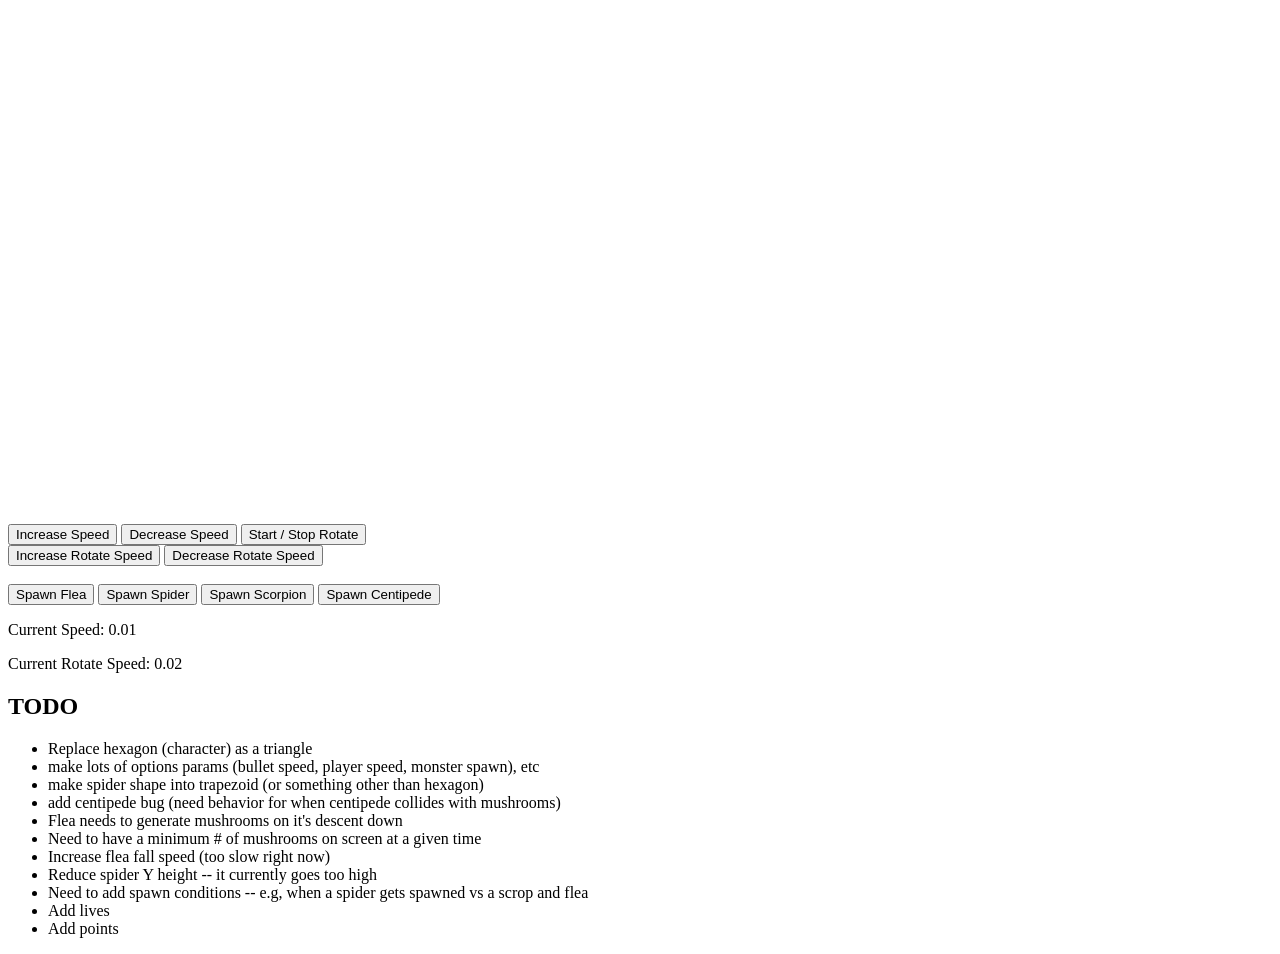
==== project1/code/project1.html @ 72aa070e "update report; add centipede code; add scorp code; added a bunch of todos" ====
<!-- // Lab 2 - CEG6500 - Xavier Wattermann -->
<!DOCTYPE html>
<html>
    <head>
        <meta http-equiv="Content-Type" content="text/html;charset=utf-8" >
            <title>Project 1 - CEG6500 - Xavier Wattermann</title>
            <script type="text/javascript" src="../Common/webgl-utils.js"></script>
            <script type="text/javascript" src="../Common/initShaders.js"></script>
            <script type="text/javascript" src="../Common/MV.js"></script>
            <script type="text/javascript" src="helpers.js"></script>
            <script type="text/javascript" src="project1.js"></script>
            
            <!-- VERTEX SHADER -->
            <script type="x-shader/x-vertex" id="vertex-shader-square">
                attribute vec4 myPosition;
                uniform float theta;
                uniform vec2 move;
                void main() {
                    float xi, yi, xf, yf;
                    xi = myPosition.x;
                    yi = myPosition.y;
                    xf = xi * cos(theta) + yi * sin(theta) + move.x;
                    yf = -xi * sin(theta) + yi * cos(theta) + move.y;
                    gl_Position.x = xf;
                    gl_Position.y = yf;
                    gl_Position.z = 0.0;
                    gl_Position.w = 1.0;
                    gl_PointSize = 1.0;
                }
            </script>
            <!-- FRAGMENT SHADER -->
            <script type="x-shader/x-fragment" id="fragment-shader-square">
                precision mediump float;
                uniform vec4 uColor;
                void main() {
                    gl_FragColor = uColor;
                }
            </script>
    </head>
    
    <body onload="init()" onkeydown="movePlayer(event, 'down')" onkeyup="movePlayer(event, 'up')">
        <canvas width="512" height="512" id="gl-canvas" onclick="moveOctagon(event)">
        </canvas>
    </br>
        <!-- Control Buttons -->
        <button id="increaseSpeed" onclick="changeSpeed(true)"> Increase Speed </button>
        <button id="decreaseSpeed" onclick="changeSpeed(false)">Decrease Speed </button>
        <button id="stopStartButton" onclick="stopOrStartAnim()">Start / Stop Rotate</button>
    </br>
        <button id="increaseRotateSpeed" onclick="changeRotateSpeed(true)"> Increase Rotate Speed </button>
        <button id="decreaseRotateSpeed" onclick="changeRotateSpeed(false)">Decrease Rotate Speed </button>
    </br>
    </br>
        <button id="spawnFlea" onclick="spawnBug('Flea')"> Spawn Flea</button>
        <button id="spawnSpider" onclick="spawnBug('Spider')"> Spawn Spider</button>
        <button id="spawnScorpion" onclick="spawnBug('Scorpion')"> Spawn Scorpion</button>
        <button id="spawnCentipede" onclick="spawnBug('Centipede')"> Spawn Centipede</button>
        <!-- <button id="spawnCentipedeSeg" onclick="spawnBug('CentipedeSeg')"> Spawn CentipedeSeg</button> -->

        <!-- Show the speed (mostly for my own debugging) -->
        <p>Current Speed: <span id="speedDisplay">0.01</span></p>
        <p>Current Rotate Speed: <span id="rotateSpeedDisplay">0.02</span></p>
    </body>

    <h2>TODO</h2>
    <ul>
        <li>Replace hexagon (character) as a triangle</li>
        <li>make lots of options params (bullet speed, player speed, monster spawn), etc</li>
        <li>make spider shape into trapezoid (or something other than hexagon)</li>
        <li>add centipede bug (need behavior for when centipede collides with mushrooms)</li>
        <li>Flea needs to generate mushrooms on it's descent down</li>
        <li>Need to have a minimum # of mushrooms on screen at a given time</li>
        <li>Increase flea fall speed (too slow right now)</li>
        <li>Reduce spider Y height -- it currently goes too high</li>
        <li>Need to add spawn conditions -- e.g, when a spider gets spawned vs a scrop and flea</li>
        <li>Add lives</li>
        <li>Add points</li>
    </ul>


</html>
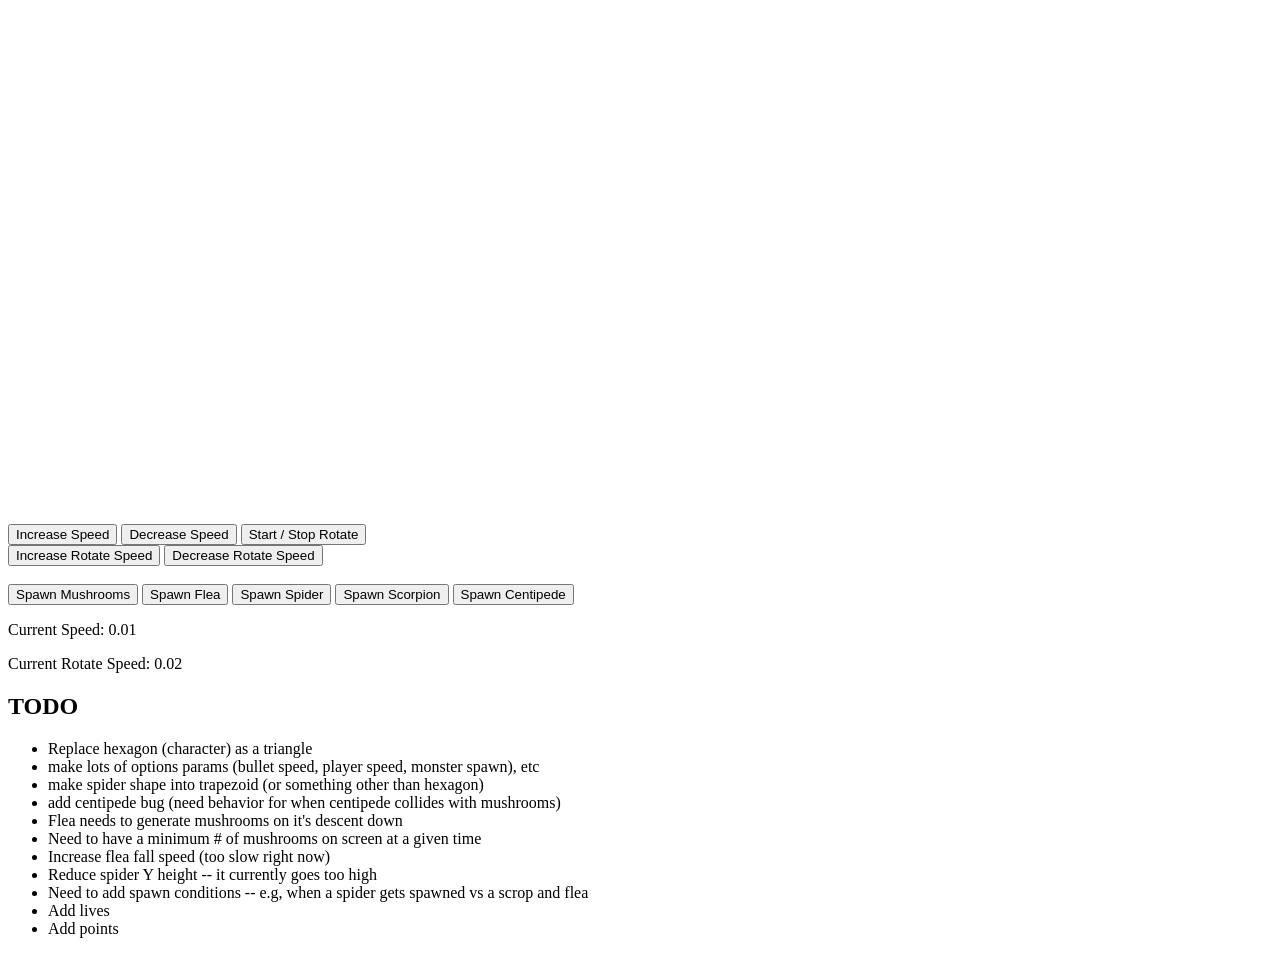
==== commit e65257a8: "refactoring for render() function; add mushroom controls for html" ====
--- a/project1/code/project1.html
+++ b/project1/code/project1.html
@@ -51,6 +51,7 @@
         <button id="decreaseRotateSpeed" onclick="changeRotateSpeed(false)">Decrease Rotate Speed </button>
     </br>
     </br>
+        <button id="spawnMushrooms" onclick="createMushrooms()"> Spawn Mushrooms</button>
         <button id="spawnFlea" onclick="spawnBug('Flea')"> Spawn Flea</button>
         <button id="spawnSpider" onclick="spawnBug('Spider')"> Spawn Spider</button>
         <button id="spawnScorpion" onclick="spawnBug('Scorpion')"> Spawn Scorpion</button>
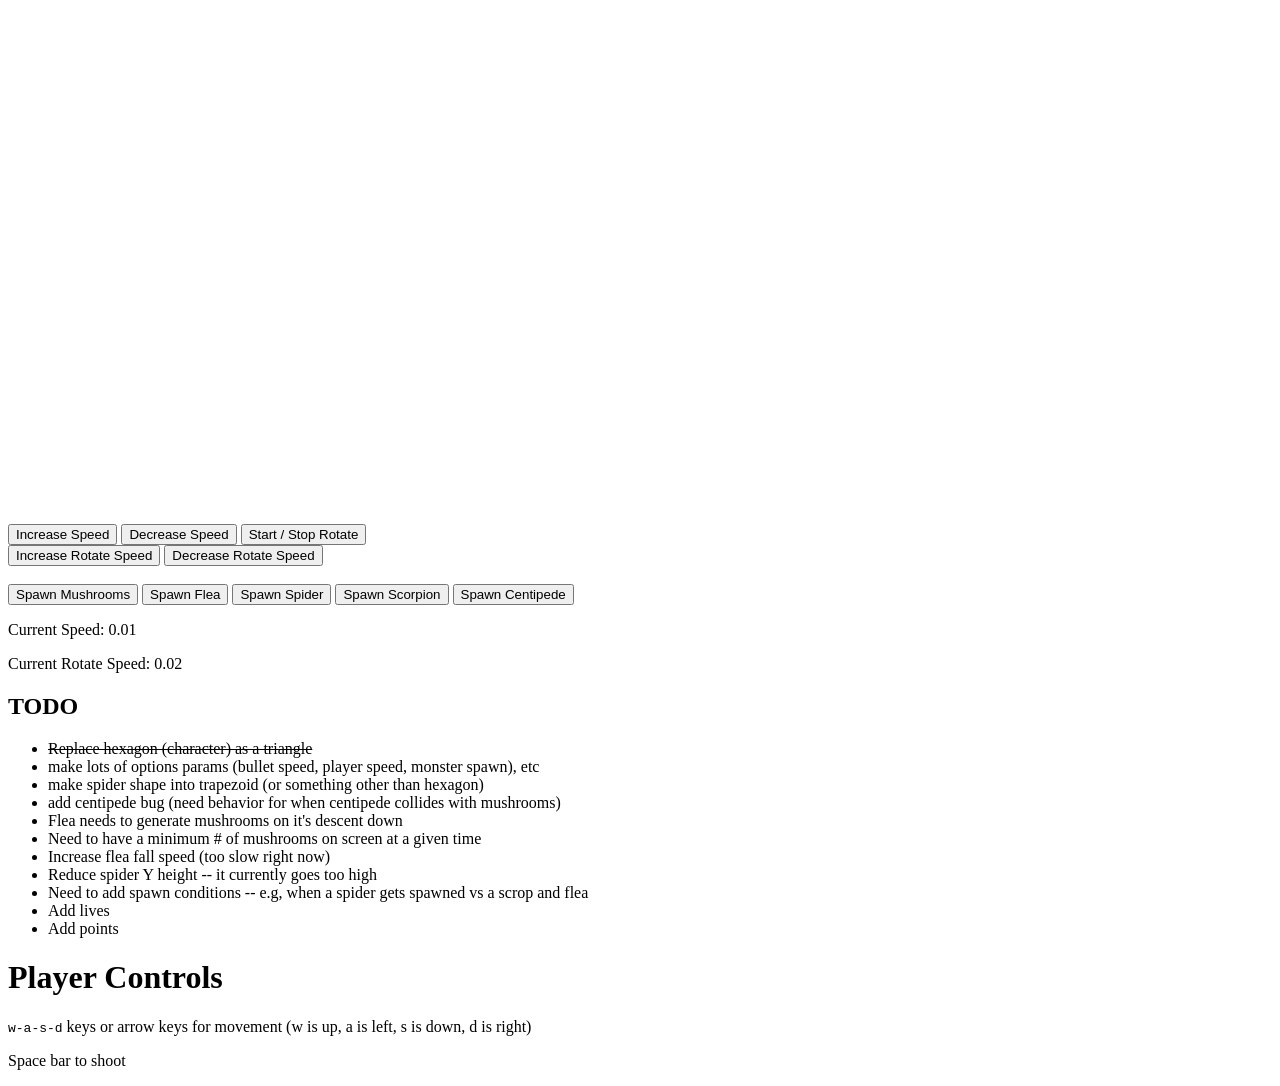
==== commit 075c70dc: "add code for trapezoid and player triangle" ====
--- a/project1/code/project1.html
+++ b/project1/code/project1.html
@@ -65,7 +65,7 @@
 
     <h2>TODO</h2>
     <ul>
-        <li>Replace hexagon (character) as a triangle</li>
+        <li><s>Replace hexagon (character) as a triangle</s></li> 
         <li>make lots of options params (bullet speed, player speed, monster spawn), etc</li>
         <li>make spider shape into trapezoid (or something other than hexagon)</li>
         <li>add centipede bug (need behavior for when centipede collides with mushrooms)</li>
@@ -79,6 +79,12 @@
     </ul>
 
 
+    <h1>Player Controls</h1>
+
+    <p><code>w-a-s-d</code> keys or arrow keys for movement (w is up, a is left, s is down, d is right)</p>
+    <p>Space bar to shoot</p>
+
+
 </html>
 
 
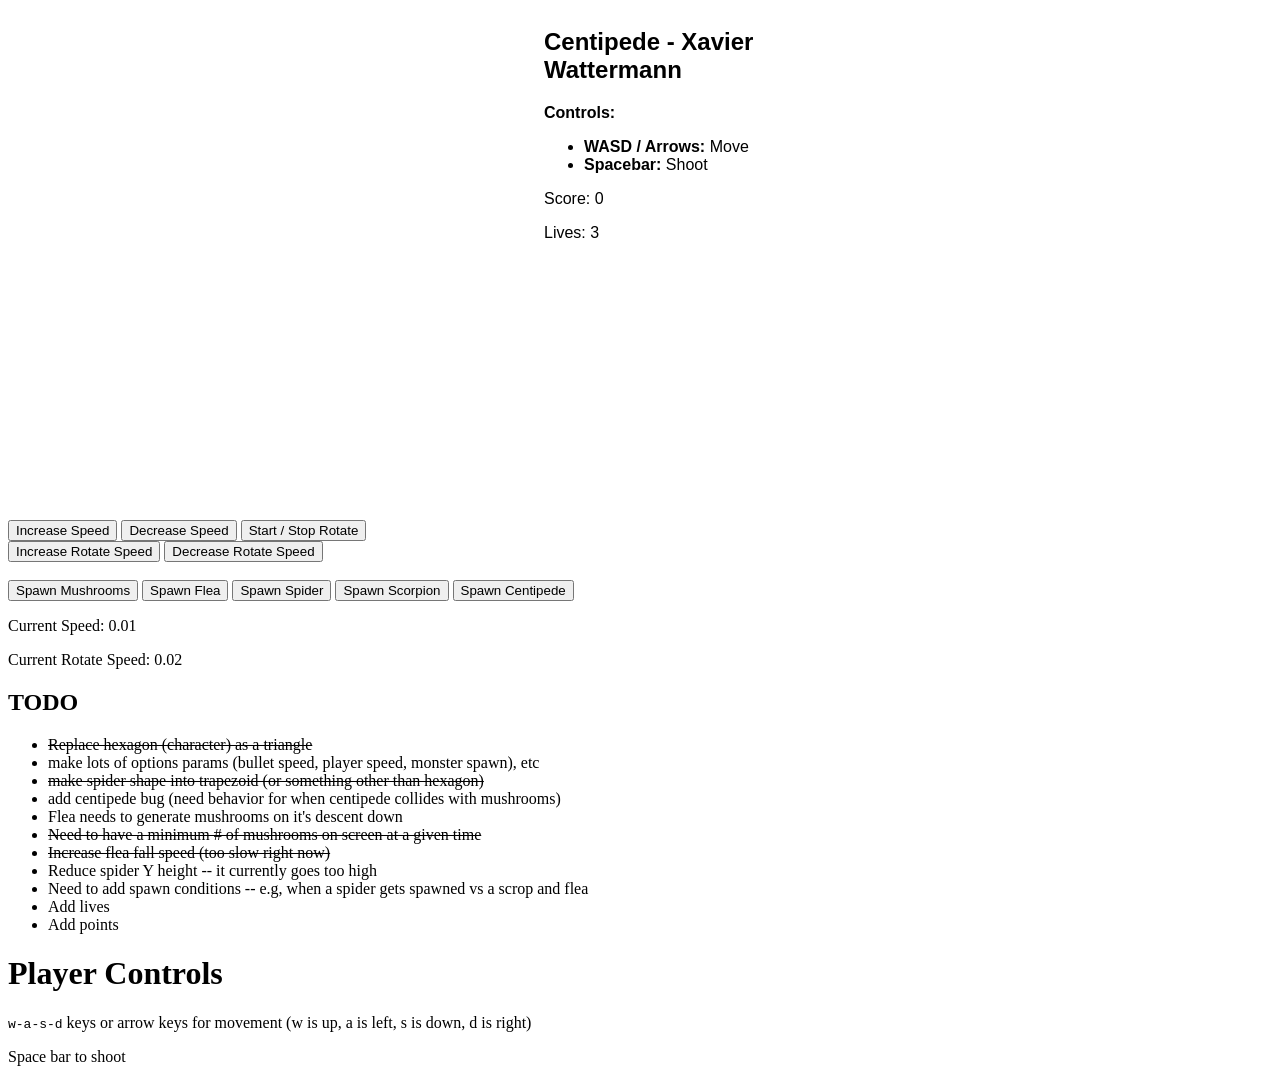
==== commit f6fd7c8e: "Clean up, added better instructions with html" ====
--- a/project1/code/project1.html
+++ b/project1/code/project1.html
@@ -39,9 +39,20 @@
     </head>
     
     <body onload="init()" onkeydown="movePlayer(event, 'down')" onkeyup="movePlayer(event, 'up')">
-        <canvas width="512" height="512" id="gl-canvas" onclick="moveOctagon(event)">
-        </canvas>
-    </br>
+        <div style="display: flex; gap: 24px; align-items: flex-start;">
+            <canvas width="512" height="512" id="gl-canvas" onclick="moveOctagon(event)">
+            </canvas>
+            <div id="side-panel" style="font-family: sans-serif; max-width: 300px;">
+                <h2>Centipede - Xavier Wattermann </h2>
+                <p><strong>Controls:</strong></p>
+                <ul>
+                    <li><strong>WASD / Arrows:</strong> Move</li>
+                    <li><strong>Spacebar:</strong> Shoot</li>
+                </ul>
+                <p>Score: <span id="scoreDisplay">0</span></p>
+                <p>Lives: <span id="livesDisplay">3</span></p>
+            </div>
+        </div>
         <!-- Control Buttons -->
         <button id="increaseSpeed" onclick="changeSpeed(true)"> Increase Speed </button>
         <button id="decreaseSpeed" onclick="changeSpeed(false)">Decrease Speed </button>
@@ -67,11 +78,11 @@
     <ul>
         <li><s>Replace hexagon (character) as a triangle</s></li> 
         <li>make lots of options params (bullet speed, player speed, monster spawn), etc</li>
-        <li>make spider shape into trapezoid (or something other than hexagon)</li>
+        <li><s>make spider shape into trapezoid (or something other than hexagon)</s></li>
         <li>add centipede bug (need behavior for when centipede collides with mushrooms)</li>
         <li>Flea needs to generate mushrooms on it's descent down</li>
-        <li>Need to have a minimum # of mushrooms on screen at a given time</li>
-        <li>Increase flea fall speed (too slow right now)</li>
+        <li><s>Need to have a minimum # of mushrooms on screen at a given time</s></li>
+        <li><s>Increase flea fall speed (too slow right now)</s></li>
         <li>Reduce spider Y height -- it currently goes too high</li>
         <li>Need to add spawn conditions -- e.g, when a spider gets spawned vs a scrop and flea</li>
         <li>Add lives</li>
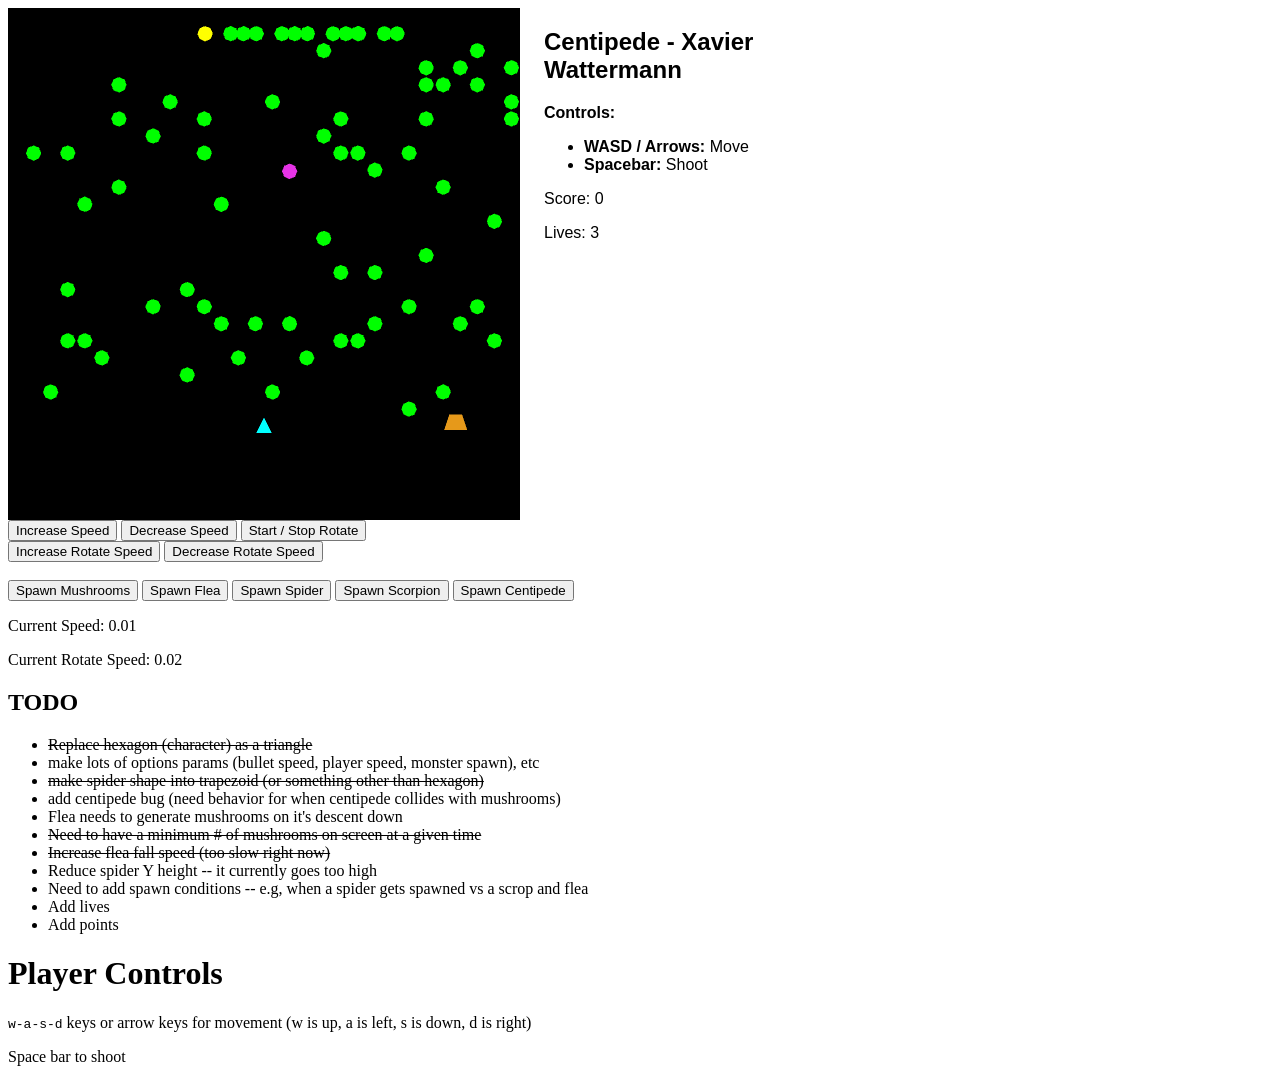
==== commit 6506004d: "Add index.html to deploy" ====
--- a/project1/code/project1.html
+++ b/project1/code/project1.html
@@ -4,9 +4,9 @@
     <head>
         <meta http-equiv="Content-Type" content="text/html;charset=utf-8" >
             <title>Project 1 - CEG6500 - Xavier Wattermann</title>
-            <script type="text/javascript" src="../Common/webgl-utils.js"></script>
-            <script type="text/javascript" src="../Common/initShaders.js"></script>
-            <script type="text/javascript" src="../Common/MV.js"></script>
+            <script type="text/javascript" src="../common/webgl-utils.js"></script>
+            <script type="text/javascript" src="../common/initShaders.js"></script>
+            <script type="text/javascript" src="../common/MV.js"></script>
             <script type="text/javascript" src="helpers.js"></script>
             <script type="text/javascript" src="project1.js"></script>
             
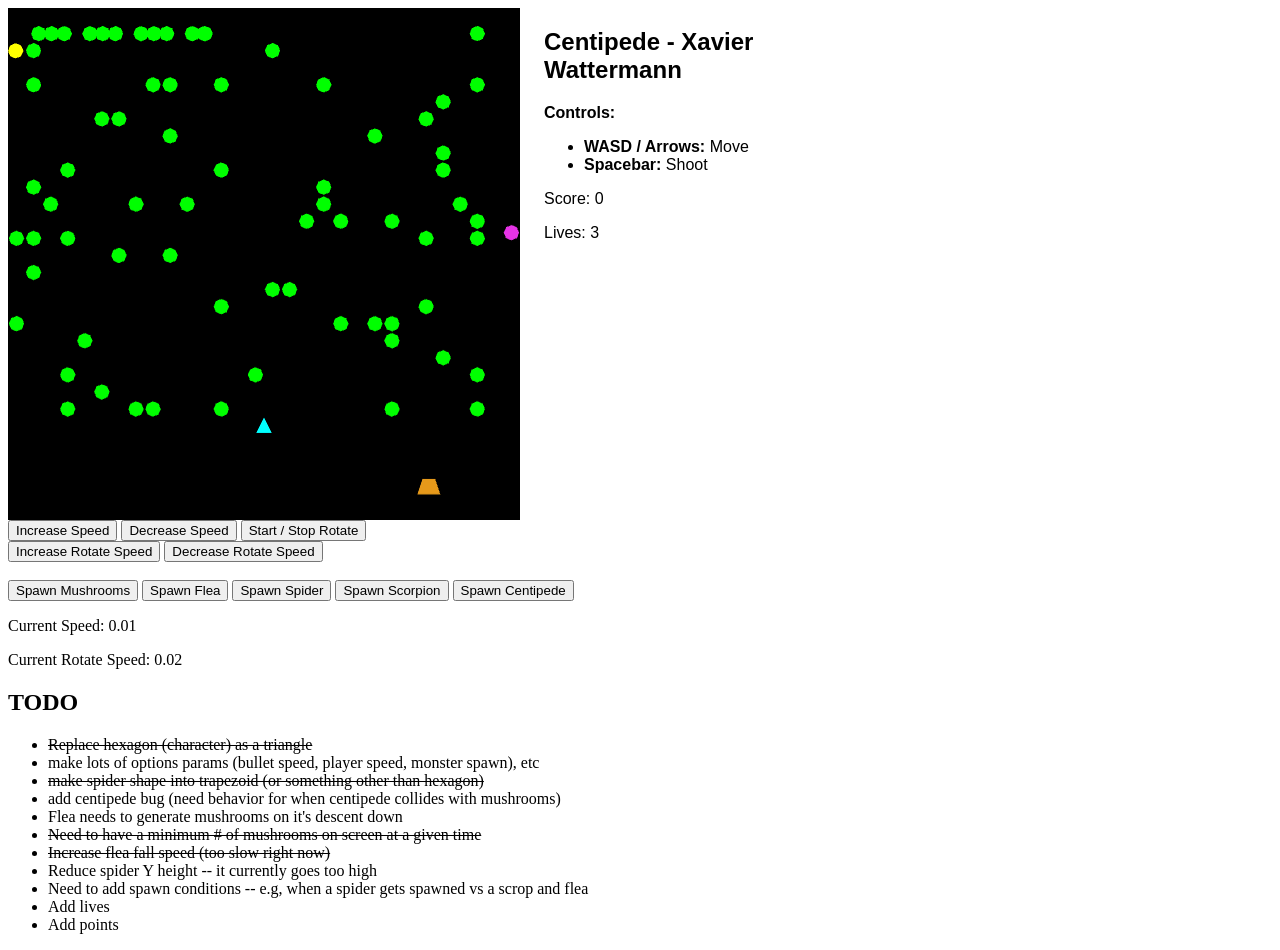
==== commit 5dfc5fc4: "remove dup player controls" ====
--- a/project1/code/project1.html
+++ b/project1/code/project1.html
@@ -90,10 +90,6 @@
     </ul>
 
 
-    <h1>Player Controls</h1>
-
-    <p><code>w-a-s-d</code> keys or arrow keys for movement (w is up, a is left, s is down, d is right)</p>
-    <p>Space bar to shoot</p>
 
 
 </html>
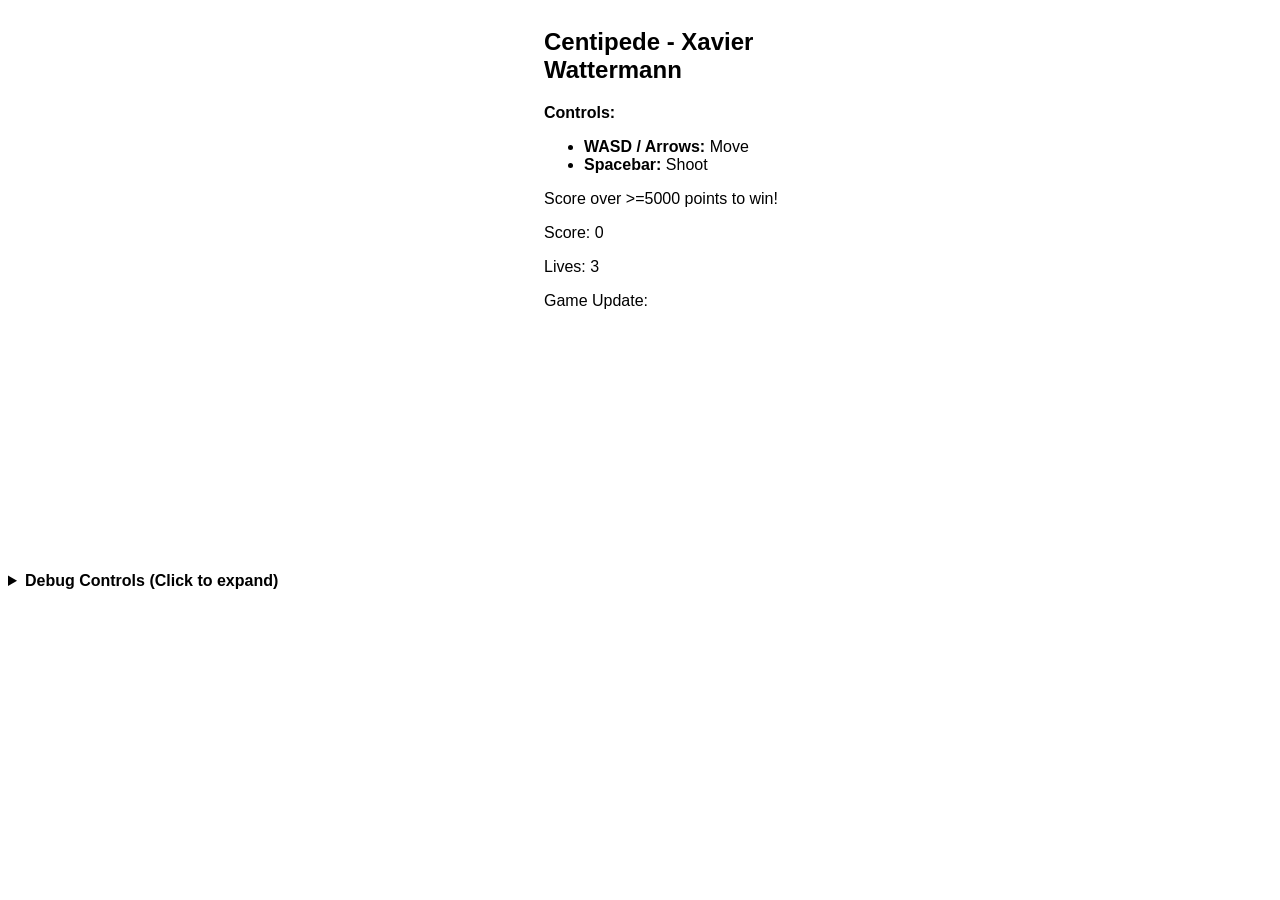
==== commit 2f579bc1: "Add files via upload" ====
--- a/project1/code/project1.html
+++ b/project1/code/project1.html
@@ -4,9 +4,9 @@
     <head>
         <meta http-equiv="Content-Type" content="text/html;charset=utf-8" >
             <title>Project 1 - CEG6500 - Xavier Wattermann</title>
-            <script type="text/javascript" src="../common/webgl-utils.js"></script>
-            <script type="text/javascript" src="../common/initShaders.js"></script>
-            <script type="text/javascript" src="../common/MV.js"></script>
+            <script type="text/javascript" src="../Common/webgl-utils.js"></script>
+            <script type="text/javascript" src="../Common/initShaders.js"></script>
+            <script type="text/javascript" src="../Common/MV.js"></script>
             <script type="text/javascript" src="helpers.js"></script>
             <script type="text/javascript" src="project1.js"></script>
             
@@ -49,48 +49,32 @@
                     <li><strong>WASD / Arrows:</strong> Move</li>
                     <li><strong>Spacebar:</strong> Shoot</li>
                 </ul>
+                <p>Score over >=5000 points to win!</p>
                 <p>Score: <span id="scoreDisplay">0</span></p>
                 <p>Lives: <span id="livesDisplay">3</span></p>
+                <p>Game Update: <span id="updateDisplay"></span></p>
             </div>
         </div>
         <!-- Control Buttons -->
-        <button id="increaseSpeed" onclick="changeSpeed(true)"> Increase Speed </button>
-        <button id="decreaseSpeed" onclick="changeSpeed(false)">Decrease Speed </button>
-        <button id="stopStartButton" onclick="stopOrStartAnim()">Start / Stop Rotate</button>
-    </br>
-        <button id="increaseRotateSpeed" onclick="changeRotateSpeed(true)"> Increase Rotate Speed </button>
-        <button id="decreaseRotateSpeed" onclick="changeRotateSpeed(false)">Decrease Rotate Speed </button>
+        <!-- <button id="increaseSpeed" onclick="changeSpeed(true)"> Increase Speed </button>
+        <button id="decreaseSpeed" onclick="changeSpeed(false)">Decrease Speed </button> -->
     </br>
     </br>
-        <button id="spawnMushrooms" onclick="createMushrooms()"> Spawn Mushrooms</button>
-        <button id="spawnFlea" onclick="spawnBug('Flea')"> Spawn Flea</button>
-        <button id="spawnSpider" onclick="spawnBug('Spider')"> Spawn Spider</button>
-        <button id="spawnScorpion" onclick="spawnBug('Scorpion')"> Spawn Scorpion</button>
-        <button id="spawnCentipede" onclick="spawnBug('Centipede')"> Spawn Centipede</button>
-        <!-- <button id="spawnCentipedeSeg" onclick="spawnBug('CentipedeSeg')"> Spawn CentipedeSeg</button> -->
+
+        <details style="margin-top: 16px; font-family: sans-serif;">
+            <summary style="cursor: pointer; font-weight: bold;">Debug Controls (Click to expand)</summary>
+            <div>
+                <button id="spawnFlea" onclick="spawnBug('Flea')">Spawn Flea</button>
+                <button id="spawnSpider" onclick="spawnBug('Spider')">Spawn Spider</button>
+                <button id="spawnScorpion" onclick="spawnBug('Scorpion')">Spawn Scorpion</button>
+                <button id="spawnCentipede" onclick="spawnBug('Centipede')">Spawn Centipede</button>
+            </div>
+        </details>
 
         <!-- Show the speed (mostly for my own debugging) -->
-        <p>Current Speed: <span id="speedDisplay">0.01</span></p>
-        <p>Current Rotate Speed: <span id="rotateSpeedDisplay">0.02</span></p>
+        <!-- <p>Current Speed: <span id="speedDisplay">0.01</span></p>
+        <p>Current Rotate Speed: <span id="rotateSpeedDisplay">0.02</span></p> -->
     </body>
-
-    <h2>TODO</h2>
-    <ul>
-        <li><s>Replace hexagon (character) as a triangle</s></li> 
-        <li>make lots of options params (bullet speed, player speed, monster spawn), etc</li>
-        <li><s>make spider shape into trapezoid (or something other than hexagon)</s></li>
-        <li>add centipede bug (need behavior for when centipede collides with mushrooms)</li>
-        <li>Flea needs to generate mushrooms on it's descent down</li>
-        <li><s>Need to have a minimum # of mushrooms on screen at a given time</s></li>
-        <li><s>Increase flea fall speed (too slow right now)</s></li>
-        <li>Reduce spider Y height -- it currently goes too high</li>
-        <li>Need to add spawn conditions -- e.g, when a spider gets spawned vs a scrop and flea</li>
-        <li>Add lives</li>
-        <li>Add points</li>
-    </ul>
-
-
-
 
 </html>
 
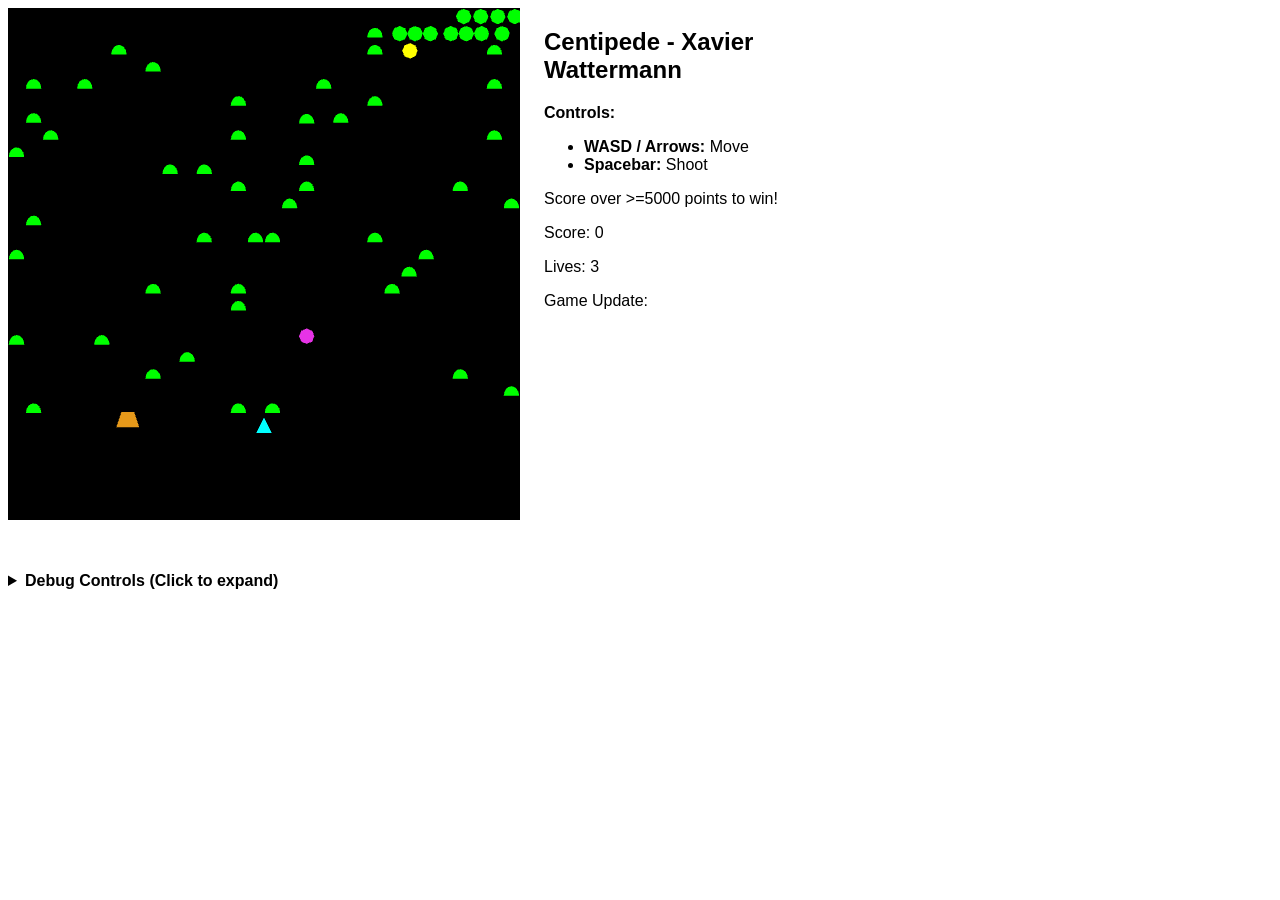
==== commit a5cab6e8: "Add files via upload" ====
--- a/project1/code/project1.html
+++ b/project1/code/project1.html
@@ -4,9 +4,9 @@
     <head>
         <meta http-equiv="Content-Type" content="text/html;charset=utf-8" >
             <title>Project 1 - CEG6500 - Xavier Wattermann</title>
-            <script type="text/javascript" src="../Common/webgl-utils.js"></script>
-            <script type="text/javascript" src="../Common/initShaders.js"></script>
-            <script type="text/javascript" src="../Common/MV.js"></script>
+            <script type="text/javascript" src="../common/webgl-utils.js"></script>
+            <script type="text/javascript" src="../common/initShaders.js"></script>
+            <script type="text/javascript" src="../common/MV.js"></script>
             <script type="text/javascript" src="helpers.js"></script>
             <script type="text/javascript" src="project1.js"></script>
             
